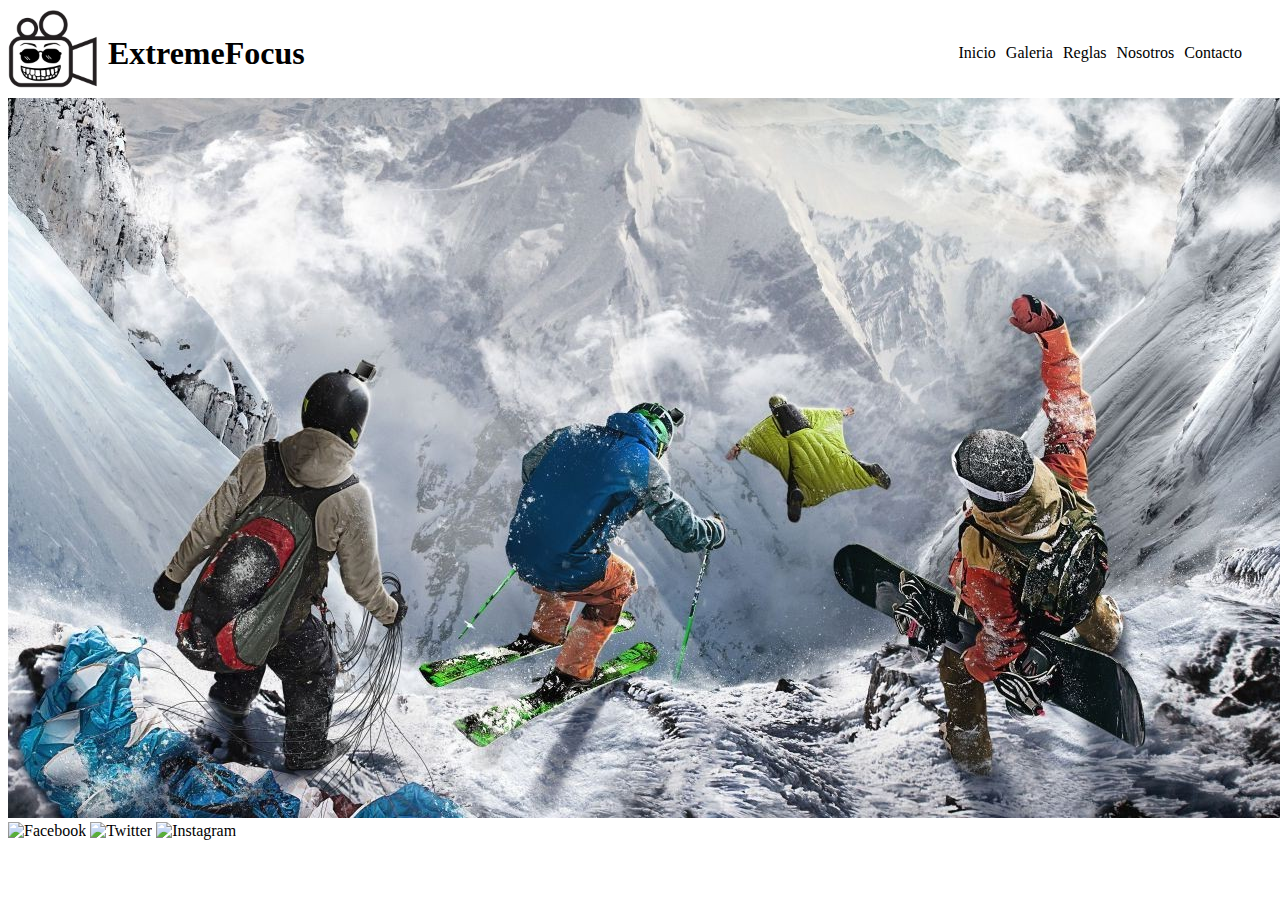
==== index.html @ df1dbb67 "Primer commit" ====
<!DOCTYPE html>
<html lang="en">
<head>
    <meta charset="UTF-8">
    <meta name="viewport" content="width=device-width, initial-scale=1.0">
    <title>Inicio</title>
    <link rel="stylesheet" href="css\styles.css">
</head>
<body>
    <header>
        <img src="img/extremeFocusLoco.png" class="logo" alt="Logo-ExtremeFocus">
        <h1 class="nombreSitio">ExtremeFocus</h1>
        <nav>
            <ul>
                <li> <a href="./index.html">Inicio</a> </li>
                <li> <a href="./pages/galeria.html">Galeria</a> </li>
                <li> <a href="./pages/reglas.html">Reglas</a> </li>
                <li> <a href="./pages/nosotros.html">Nosotros</a> </li>
                <li> <a href="./pages/contacto.html">Contacto</a> </li>
            </ul>
        </nav>
    </header>
    <main>
        <img src="img/Deportistas-en-la-montaña.jpg" alt="">
    </main>
    <footer>
        <a href="https://www.facebook.com/nombrePagina" target="_blank"><img src="facebook-logo.png" alt="Facebook"></a>
        <a href="https://twitter.com/nombrePagina" target="_blank"><img src="twitter-logo.png" alt="Twitter"></a>
        <a href="https://www.instagram.com/nombrePagina" target="_blank"><img src="instagram-logo.png" alt="Instagram"></a>
    </footer>
</body>
</html>
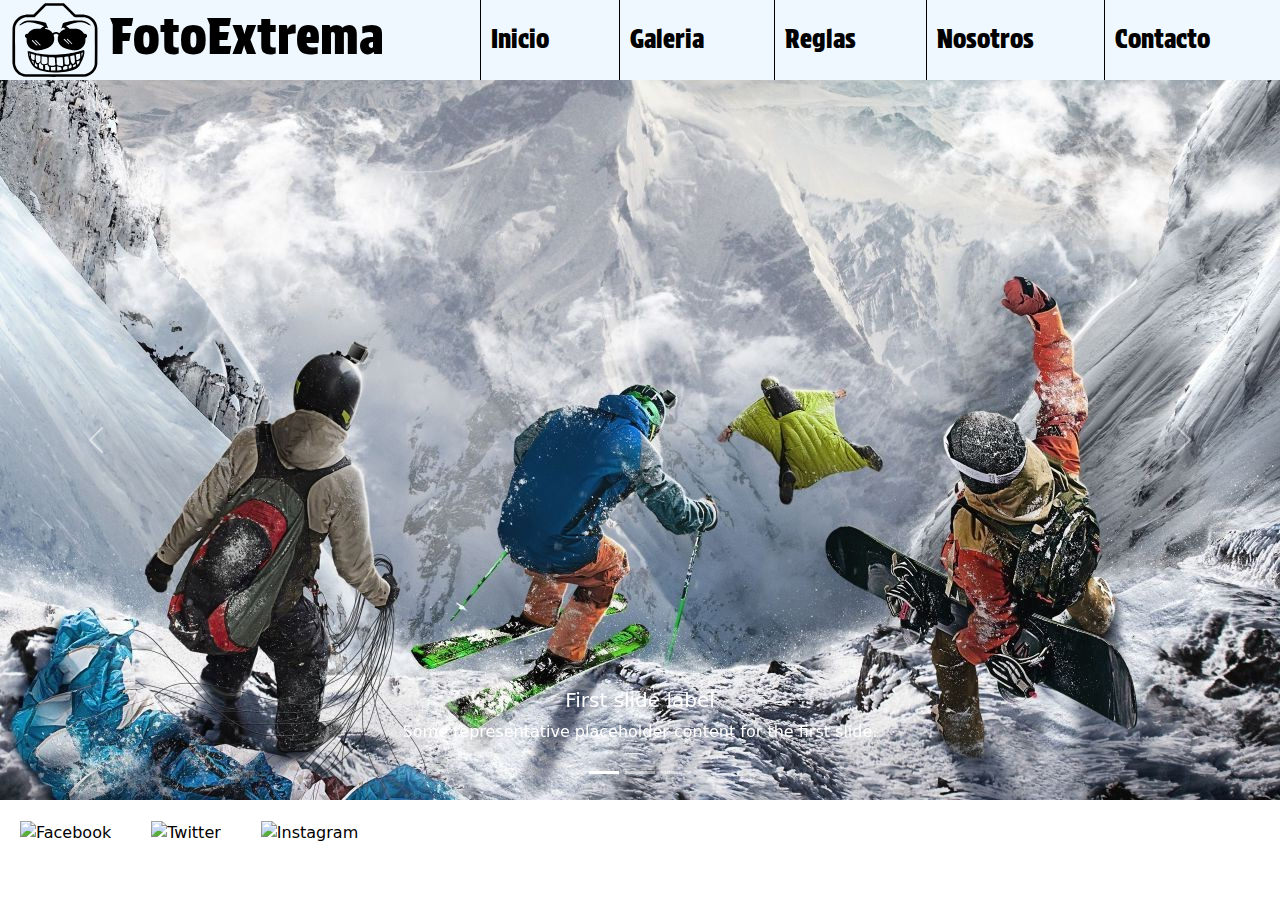
==== commit c6c15f45: "Galeria com Flex" ====
--- a/index.html
+++ b/index.html
@@ -5,11 +5,17 @@
     <meta name="viewport" content="width=device-width, initial-scale=1.0">
     <title>Inicio</title>
     <link rel="stylesheet" href="css\styles.css">
+    <link rel="preconnect" href="https://fonts.googleapis.com">
+    <link rel="preconnect" href="https://fonts.gstatic.com" crossorigin>
+    <link href="https://fonts.googleapis.com/css2?family=Protest+Strike&family=Sen&family=Special+Elite&display=swap" rel="stylesheet">
+    <link href="https://cdn.jsdelivr.net/npm/bootstrap@5.3.3/dist/css/bootstrap.min.css" rel="stylesheet" integrity="sha384-QWTKZyjpPEjISv5WaRU9OFeRpok6YctnYmDr5pNlyT2bRjXh0JMhjY6hW+ALEwIH" crossorigin="anonymous">
 </head>
 <body>
     <header>
-        <img src="img/extremeFocusLoco.png" class="logo" alt="Logo-ExtremeFocus">
-        <h1 class="nombreSitio">ExtremeFocus</h1>
+        <a href="./index.html" class="logoPagina">
+            <img src="img\FotoExtrema.svg" class="logo" alt="Logo-ExtremeFocus">
+            <h1 class="nombreSitio">FotoExtrema</h1>
+        </a>
         <nav>
             <ul>
                 <li> <a href="./index.html">Inicio</a> </li>
@@ -20,13 +26,53 @@
             </ul>
         </nav>
     </header>
-    <main>
-        <img src="img/Deportistas-en-la-montaña.jpg" alt="">
+    <main> 
+
+            <div id="carouselExampleCaptions" class="carousel slide">
+                <div class="carousel-indicators">
+                  <button type="button" data-bs-target="#carouselExampleCaptions" data-bs-slide-to="0" class="active" aria-current="true" aria-label="Slide 1"></button>
+                  <button type="button" data-bs-target="#carouselExampleCaptions" data-bs-slide-to="1" aria-label="Slide 2"></button>
+                  <button type="button" data-bs-target="#carouselExampleCaptions" data-bs-slide-to="2" aria-label="Slide 3"></button>
+                </div>
+                <div class="carousel-inner">
+                  <div class="carousel-item active">
+                    <img src="img/DeportistasEnCimaDeMontaña.jpg" class="d-block w-100" alt="Deportistas en la cima de la montaña">
+                    <div class="carousel-caption d-none d-md-block">
+                      <h5>First slide label</h5>
+                      <p>Some representative placeholder content for the first slide.</p>
+                    </div>
+                  </div>
+                  <div class="carousel-item">
+                    <img src="img/DeportistasEnCimaDeMontaña.jpg" class="d-block w-100" alt="...">
+                    <div class="carousel-caption d-none d-md-block">
+                      <h5>Second slide label</h5>
+                      <p>Some representative placeholder content for the second slide.</p>
+                    </div>
+                  </div>
+                  <div class="carousel-item">
+                    <img src="img/DeportistasEnCimaDeMontaña.jpg" class="d-block w-100" alt="...">
+                    <div class="carousel-caption d-none d-md-block">
+                      <h5>Third slide label</h5>
+                      <p>Some representative placeholder content for the third slide.</p>
+                    </div>
+                  </div>
+                </div>
+                <button class="carousel-control-prev" type="button" data-bs-target="#carouselExampleCaptions" data-bs-slide="prev">
+                  <span class="carousel-control-prev-icon" aria-hidden="true"></span>
+                  <span class="visually-hidden">Previous</span>
+                </button>
+                <button class="carousel-control-next" type="button" data-bs-target="#carouselExampleCaptions" data-bs-slide="next">
+                  <span class="carousel-control-next-icon" aria-hidden="true"></span>
+                  <span class="visually-hidden">Next</span>
+                </button>
+            </div>  
+
     </main>
     <footer>
         <a href="https://www.facebook.com/nombrePagina" target="_blank"><img src="facebook-logo.png" alt="Facebook"></a>
         <a href="https://twitter.com/nombrePagina" target="_blank"><img src="twitter-logo.png" alt="Twitter"></a>
         <a href="https://www.instagram.com/nombrePagina" target="_blank"><img src="instagram-logo.png" alt="Instagram"></a>
     </footer>
+    <script src="https://cdn.jsdelivr.net/npm/bootstrap@5.3.3/dist/js/bootstrap.bundle.min.js" integrity="sha384-YvpcrYf0tY3lHB60NNkmXc5s9fDVZLESaAA55NDzOxhy9GkcIdslK1eN7N6jIeHz" crossorigin="anonymous"></script>
 </body>
 </html>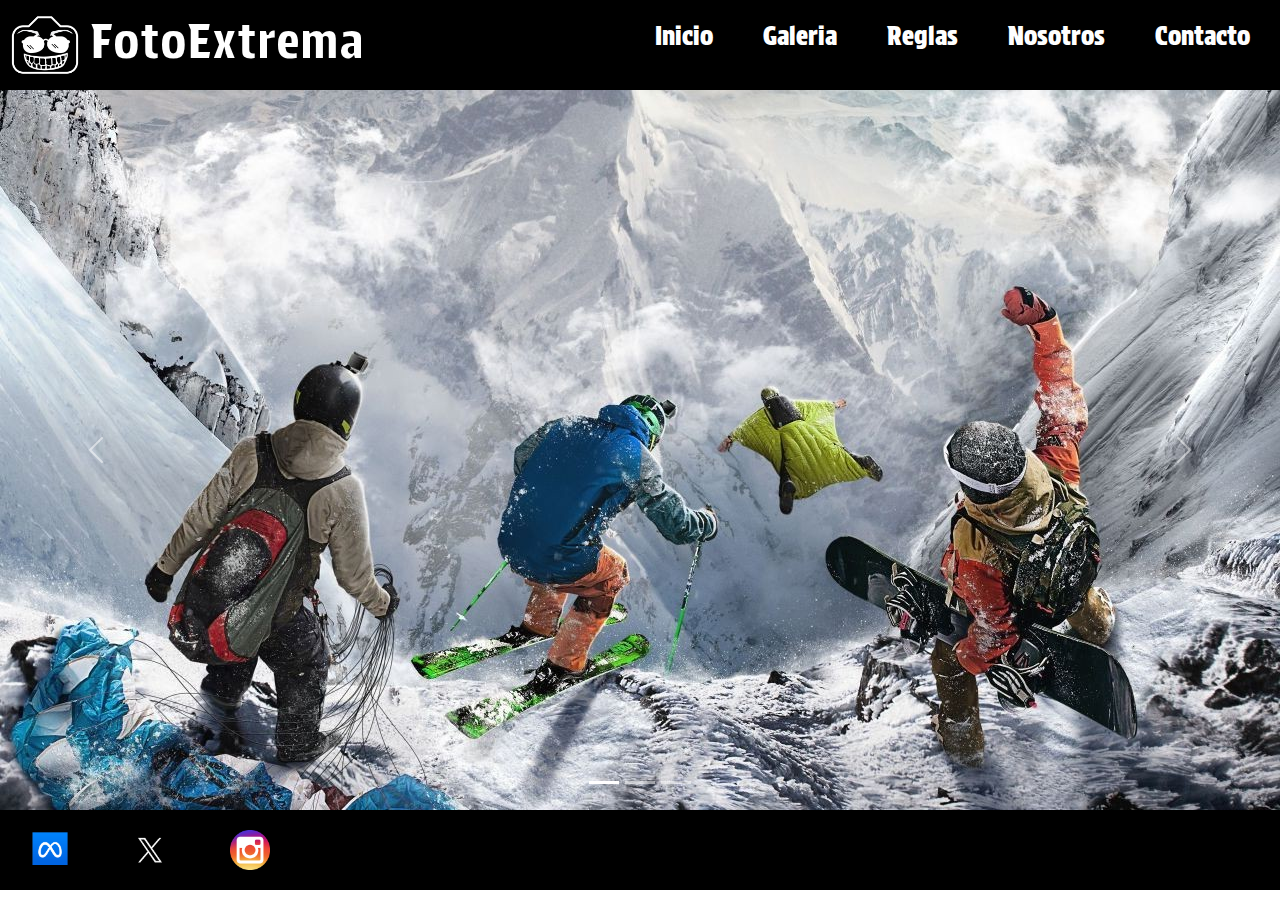
==== commit fa51d8fb: "Con Diseño Responsive" ====
--- a/index.html
+++ b/index.html
@@ -8,12 +8,13 @@
     <link rel="preconnect" href="https://fonts.googleapis.com">
     <link rel="preconnect" href="https://fonts.gstatic.com" crossorigin>
     <link href="https://fonts.googleapis.com/css2?family=Protest+Strike&family=Sen&family=Special+Elite&display=swap" rel="stylesheet">
-    <link href="https://cdn.jsdelivr.net/npm/bootstrap@5.3.3/dist/css/bootstrap.min.css" rel="stylesheet" integrity="sha384-QWTKZyjpPEjISv5WaRU9OFeRpok6YctnYmDr5pNlyT2bRjXh0JMhjY6hW+ALEwIH" crossorigin="anonymous">
-</head>
+    <link href="https://cdn.jsdelivr.net/npm/bootstrap@5.3.3/dist/css/bootstrap.min.css" rel="stylesheet" integrity="sha384-QWTKZyjpPEjISv5WaRU9OFeRpok6YctnYmDr5pNlyT2bRjXh0JMhjY6hW+ALEwIH" crossorigin="anonymous"> 
+    <!-- Este link va en el head en HTML y al final del body en JS -->
+  </head>
 <body>
     <header>
         <a href="./index.html" class="logoPagina">
-            <img src="img\FotoExtrema.svg" class="logo" alt="Logo-ExtremeFocus">
+            <img src="img\FotoExtrema1.png" class="logo" alt="Logo-ExtremeFocus">
             <h1 class="nombreSitio">FotoExtrema</h1>
         </a>
         <nav>
@@ -27,7 +28,6 @@
         </nav>
     </header>
     <main> 
-
             <div id="carouselExampleCaptions" class="carousel slide">
                 <div class="carousel-indicators">
                   <button type="button" data-bs-target="#carouselExampleCaptions" data-bs-slide-to="0" class="active" aria-current="true" aria-label="Slide 1"></button>
@@ -38,22 +38,22 @@
                   <div class="carousel-item active">
                     <img src="img/DeportistasEnCimaDeMontaña.jpg" class="d-block w-100" alt="Deportistas en la cima de la montaña">
                     <div class="carousel-caption d-none d-md-block">
-                      <h5>First slide label</h5>
-                      <p>Some representative placeholder content for the first slide.</p>
+                     <!-- <h5>Descripcion de imagen</h5>
+                      <p>Texto</p>-->
                     </div>
                   </div>
                   <div class="carousel-item">
-                    <img src="img/DeportistasEnCimaDeMontaña.jpg" class="d-block w-100" alt="...">
+                    <img src="img\colgandoDeTerraza.jpg" class="d-block w-100" alt="Hombre colgando de terraza con sus manos sobre ciudad">
                     <div class="carousel-caption d-none d-md-block">
-                      <h5>Second slide label</h5>
-                      <p>Some representative placeholder content for the second slide.</p>
+                    <!--  <h5>Descripcion de imagen</h5>
+                      <p>Texto</p>-->
                     </div>
                   </div>
                   <div class="carousel-item">
-                    <img src="img/DeportistasEnCimaDeMontaña.jpg" class="d-block w-100" alt="...">
+                    <img src="img\buceandoConTiburones.webp" class="d-block w-100" alt="Buzos bajo el mar rodeados de tiburones">
                     <div class="carousel-caption d-none d-md-block">
-                      <h5>Third slide label</h5>
-                      <p>Some representative placeholder content for the third slide.</p>
+                      <!--<h5>Descripcion de imagen</h5>
+                      <p>Texto</p>-->
                     </div>
                   </div>
                 </div>
@@ -69,9 +69,9 @@
 
     </main>
     <footer>
-        <a href="https://www.facebook.com/nombrePagina" target="_blank"><img src="facebook-logo.png" alt="Facebook"></a>
-        <a href="https://twitter.com/nombrePagina" target="_blank"><img src="twitter-logo.png" alt="Twitter"></a>
-        <a href="https://www.instagram.com/nombrePagina" target="_blank"><img src="instagram-logo.png" alt="Instagram"></a>
+      <a href="https://www.facebook.com/" target="_blank"><img src="../img/MetaLogo.png" alt="Logo Meta"></a>
+      <a href="https://twitter.com/" target="_blank"><img src="../img/XLogo.png" alt="Logo X"></a>
+      <a href="https://www.instagram.com/" target="_blank"><img src="../img/InstagramLogo.png" alt="Logo Instagram"></a>
     </footer>
     <script src="https://cdn.jsdelivr.net/npm/bootstrap@5.3.3/dist/js/bootstrap.bundle.min.js" integrity="sha384-YvpcrYf0tY3lHB60NNkmXc5s9fDVZLESaAA55NDzOxhy9GkcIdslK1eN7N6jIeHz" crossorigin="anonymous"></script>
 </body>
